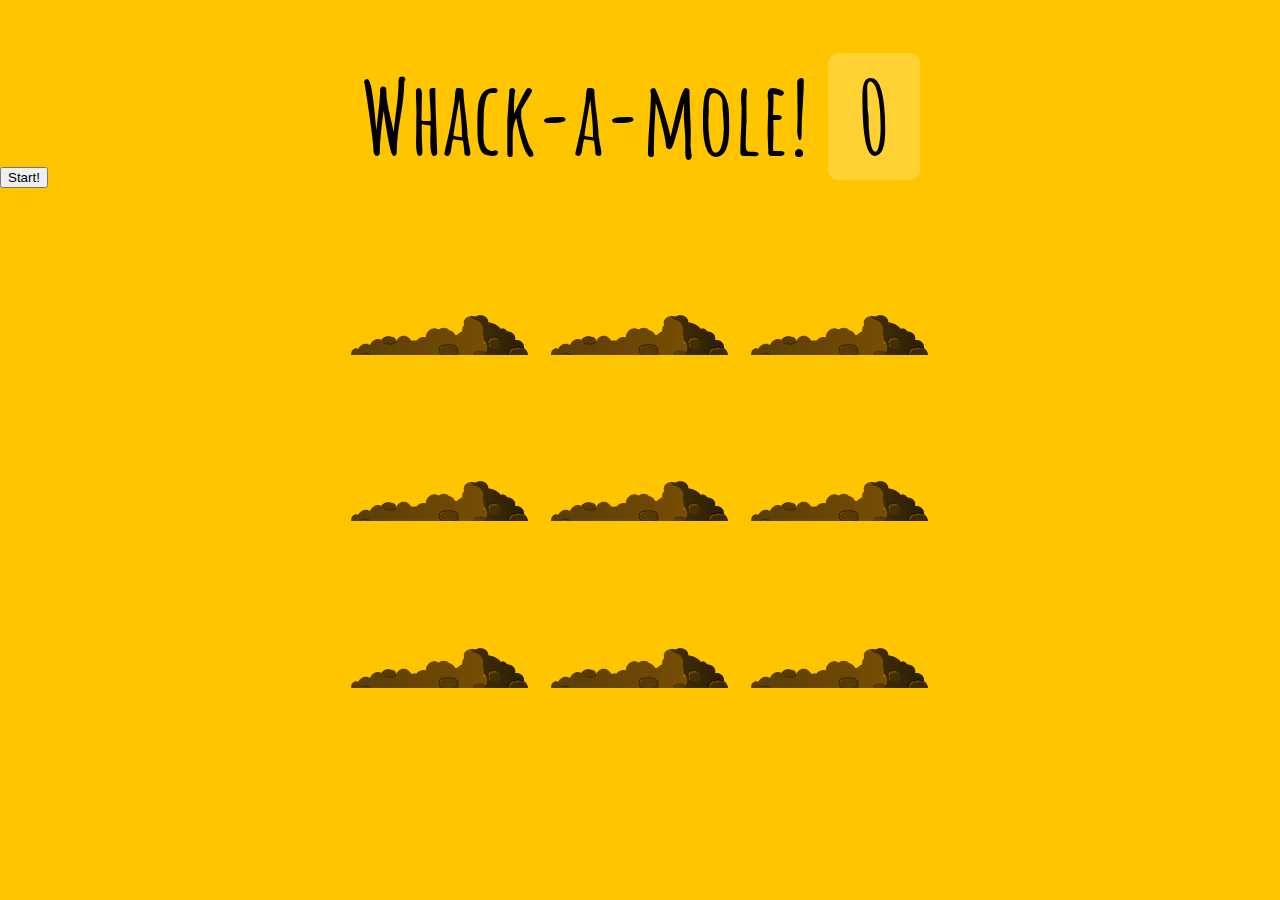
==== index-START.html @ 9fe78bd8 "new file:   dirt.svg 	new file:   index-START.html 	new file:   mole.svg 	new file:   style.css" ====
<!DOCTYPE html>
<html lang="en">
<head>
  <meta charset="UTF-8">
  <title>Whack A Mole!</title>
  <link href='https://fonts.googleapis.com/css?family=Amatic+SC:400,700' rel='stylesheet' type='text/css'>
  <link rel="stylesheet" href="style.css">
</head>
<body>

  <h1>Whack-a-mole! <span class="score">0</span></h1>
  <button onClick="startGame()">Start!</button>

  <div class="game">
    <div class="hole hole1">
      <div class="mole"></div>
    </div>
    <div class="hole hole2">
      <div class="mole"></div>
    </div>
    <div class="hole hole3">
      <div class="mole"></div>
    </div>
    <div class="hole hole4">
      <div class="mole"></div>
    </div>
    <div class="hole hole5">
      <div class="mole"></div>
    </div>
    <div class="hole hole6">
      <div class="mole"></div>
    </div>
    <div class="hole hole7">
      <div class="mole"></div>
    </div>
    <div class="hole hole8">
      <div class="mole"></div>
    </div>
    <div class="hole hole9">
      <div class="mole"></div>
    </div>
    
  </div>
  
<script>
  const holes = document.querySelectorAll('.hole');
  const scoreBoard = document.querySelector('.score');
  const moles = document.querySelectorAll('.mole');
  let lastHole;

  function randomTime(min, max) {
    return Math.round(Math.random() * (max - min) + min);
  }
 
  function randomHole(holes) {
    const idx = Math.floor(Math.random() * holes.length);
    const hole = holes[idx];

    if (hole === lastHole) {
      console.log('nope');
      return randomHole(holes);
    }

    lastHole = hole;
    return lastHole;
  }

  function peep() {
    const time = randomTime(200, 1000);
    const hole = randomHole(holes);
    hole.classList.add('up');
  }
</script>
</body>
</html>
---- style.css ----
html {
  box-sizing: border-box;
  font-size: 10px;
  background: #ffc600;
}

*, *:before, *:after {
  box-sizing: inherit;
}

body {
  padding: 0;
  margin: 0;
  font-family: 'Amatic SC', cursive;
}

h1 {
  text-align: center;
  font-size: 10rem;
  line-height: 1;
  margin-bottom: 0;
}

.score {
  background: rgba(255,255,255,0.2);
  padding: 0 3rem;
  line-height: 1;
  border-radius: 1rem;
}

.game {
  width: 600px;
  height: 500px;
  display: flex;
  flex-wrap: wrap;
  margin: 0 auto;
}

.hole {
  flex: 1 0 33.33%;
  overflow: hidden;
  position: relative;
}

.hole:after {
  display: block;
  background: url(dirt.svg) bottom center no-repeat;
  background-size: contain;
  content: '';
  width: 100%;
  height:70px;
  position: absolute;
  z-index: 2;
  bottom: -30px;
}

.mole {
  background: url('mole.svg') bottom center no-repeat;
  background-size: 50%;
  position: absolute;
  top: 100%;
  width: 100%;
  height: 100%;
  transition:all 0.4s;
}

.hole.up .mole {
  top: 0;
}
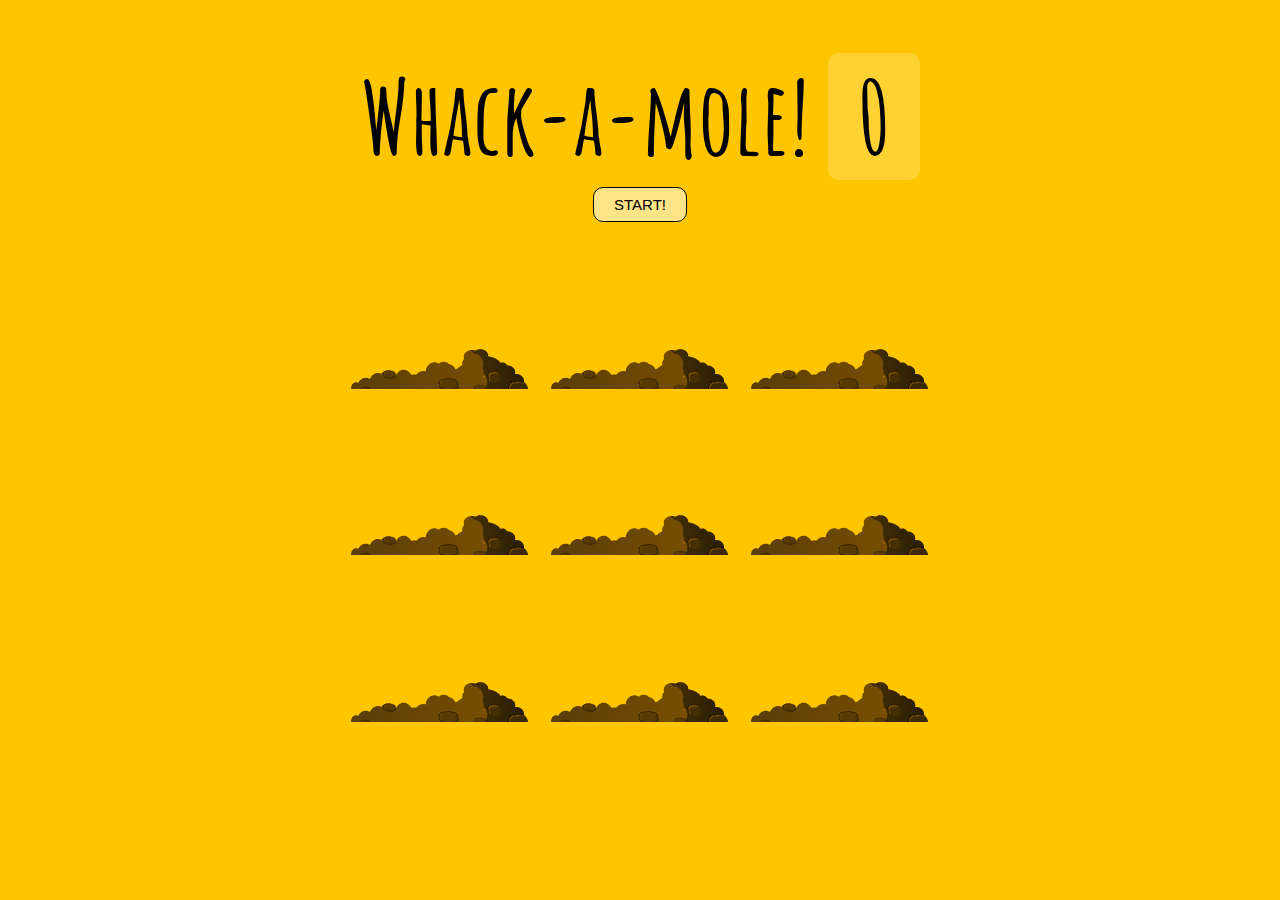
==== commit f01b7f9a: "modified:   index-START.html 	modified:   style.css" ====
--- a/index-START.html
+++ b/index-START.html
@@ -9,7 +9,7 @@
 <body>
 
   <h1>Whack-a-mole! <span class="score">0</span></h1>
-  <button onClick="startGame()">Start!</button>
+  <button onClick="startGame()" class="start">Start!</button>
 
   <div class="game">
     <div class="hole hole1">
@@ -39,7 +39,6 @@
     <div class="hole hole9">
       <div class="mole"></div>
     </div>
-    
   </div>
   
 <script>
@@ -47,6 +46,8 @@
   const scoreBoard = document.querySelector('.score');
   const moles = document.querySelectorAll('.mole');
   let lastHole;
+  let timeUp = false;
+  let score = 0;
 
   function randomTime(min, max) {
     return Math.round(Math.random() * (max - min) + min);
@@ -66,10 +67,34 @@
   }
 
   function peep() {
-    const time = randomTime(200, 1000);
+    const time = randomTime(300, 1000);
     const hole = randomHole(holes);
     hole.classList.add('up');
+
+    setTimeout(() => {
+      hole.classList.remove('up');
+      
+      if (!timeUp) peep();
+    }, time);
   }
+
+  function startGame() {
+    scoreBoard.textContent = 0;
+    timeUp = false;
+    score = 0;
+
+    peep();
+    setTimeout(() => timeUp = true, 2000);
+  }
+
+  function bonk(e) {
+    if(!e.isTrusted) return; //if cheating
+    score++;
+    this.classList.remove('up');
+    scoreBoard.textContent = score;
+  }
+
+  moles.forEach(mole => mole.addEventListener('click', bonk));
 </script>
 </body>
 </html>
--- a/style.css
+++ b/style.css
@@ -12,6 +12,11 @@
   padding: 0;
   margin: 0;
   font-family: 'Amatic SC', cursive;
+  display: flex;
+  flex-flow: column;
+  flex-wrap: wrap;
+  justify-content: center;
+  align-items: center;
 }
 
 h1 {
@@ -67,3 +72,30 @@
 .hole.up .mole {
   top: 0;
 }
+
+.start {
+  border: 1.2px solid #000000;
+  background: #ffe587;
+  margin-top: 2rem;
+  padding: 0.8rem 2rem;
+  border-radius: 1rem;
+  font-weight: 500;
+  text-transform: uppercase;
+  font-size: 1.5rem;
+}
+
+.start:hover {
+  transition: all 300ms ease-in-out;
+  background: black;
+  color: #ffe587;
+}
+.start:active {
+  transition: all 300ms ease-in-out;
+  background: black;
+  color: #ffe587;
+}
+.start:focus {
+  transition: all 300ms ease-in-out;
+  background: black;
+  color: #ffe587;
+}
